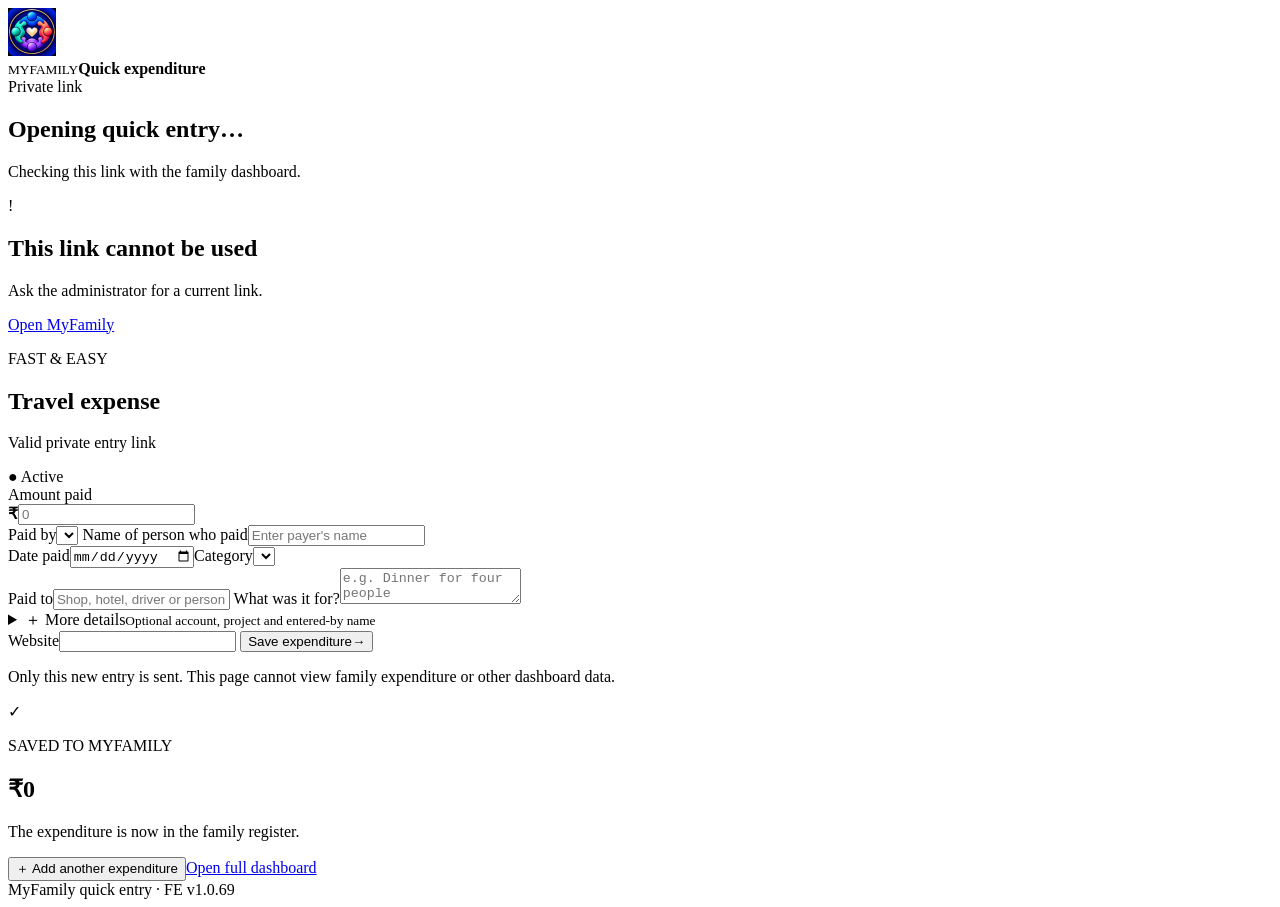
==== quick-expense.html @ 68b97b2c "MyFamily v1.0.69: add quick-expense.html" ====
<!doctype html>
<html lang="en">
<head>
  <meta charset="utf-8">
  <meta name="viewport" content="width=device-width,initial-scale=1,viewport-fit=cover">
  <meta name="theme-color" content="#4935a2">
  <meta name="description" content="Fast private travel expenditure entry for MyFamily.">
  <title>Quick expenditure · MyFamily</title>
  <link rel="icon" href="family-unity-v1058-32.png?v=1.0.69" type="image/png" sizes="32x32">
  <link rel="apple-touch-icon" href="family-unity-v1058-180.png?v=1.0.69" sizes="180x180">
  <link rel="preconnect" href="https://script.google.com">
  <link rel="stylesheet" href="quick-expense.css?v=1.0.69">
</head>
<body>
  <main class="quick-shell">
    <header class="quick-brand">
      <img src="family-unity-v1058-192.png?v=1.0.69" width="48" height="48" alt="MyFamily">
      <div><small id="familyName">MYFAMILY</small><strong>Quick expenditure</strong></div>
      <span class="secure-chip">Private link</span>
    </header>

    <section id="loadingCard" class="state-card" aria-live="polite"><span class="loader"></span><h1>Opening quick entry…</h1><p>Checking this link with the family dashboard.</p></section>
    <section id="errorCard" class="state-card error-card hidden" role="alert"><span class="state-icon">!</span><h1>This link cannot be used</h1><p id="errorText">Ask the administrator for a current link.</p><a href="./">Open MyFamily</a></section>

    <section id="entryCard" class="entry-card hidden">
      <div class="entry-heading"><div><p class="eyebrow">FAST &amp; EASY</p><h1 id="linkTitle">Travel expense</h1><p id="validityText">Valid private entry link</p></div><span class="live-dot">● Active</span></div>
      <form id="quickExpenseForm" autocomplete="on">
        <label class="amount-field"><span>Amount paid</span><div><b id="currencySymbol">₹</b><input id="amount" type="number" inputmode="decimal" min="0.01" step="0.01" required placeholder="0"></div><small id="amountLimit"></small></label>

        <label>Paid by<select id="paidBy" required></select></label>
        <label id="externalPayerRow" class="hidden">Name of person who paid<input id="externalPayerName" maxlength="80" autocomplete="name" placeholder="Enter payer's name"></label>

        <div class="two-fields"><label>Date paid<input id="expenseDate" type="date" required></label><label>Category<select id="category" required></select></label></div>
        <label>Paid to<input id="sentTo" maxlength="100" required autocomplete="organization" placeholder="Shop, hotel, driver or person"></label>
        <label>What was it for?<textarea id="reason" rows="2" maxlength="500" required placeholder="e.g. Dinner for four people"></textarea></label>

        <details class="more-details">
          <summary><span>＋ More details</span><small>Optional account, project and entered-by name</small></summary>
          <div class="details-grid">
            <label>Subcategory<select id="subcategory"></select></label>
            <label>Payment method / account<input id="fromAccount" maxlength="100" placeholder="Cash / UPI"></label>
            <label>Expenditure for<select id="memberId"></select></label>
            <label>Major plan<select id="majorPlanId"></select></label>
            <label class="wide">Entered by <small>(for audit)</small><input id="submittedByName" maxlength="80" autocomplete="name" placeholder="Your name"></label>
          </div>
        </details>
        <label class="bot-field" aria-hidden="true">Website<input id="website" tabindex="-1" autocomplete="off"></label>
        <button id="saveButton" class="save-button" type="submit"><span>Save expenditure</span><b>→</b></button>
        <p class="privacy-note">Only this new entry is sent. This page cannot view family expenditure or other dashboard data.</p>
      </form>
    </section>

    <section id="successCard" class="state-card success-card hidden" aria-live="polite"><span class="state-icon">✓</span><p class="eyebrow">SAVED TO MYFAMILY</p><h1 id="successAmount">₹0</h1><p id="successText">The expenditure is now in the family register.</p><button id="addAnother" type="button">＋ Add another expenditure</button><a href="./">Open full dashboard</a></section>
    <footer>MyFamily quick entry · FE v1.0.69</footer>
  </main>
  <div id="toast" class="toast hidden" role="alert"></div>
  <script src="config.js?v=1.0.69" defer></script>
  <script src="quick-expense.js?v=1.0.69" defer></script>
</body>
</html>
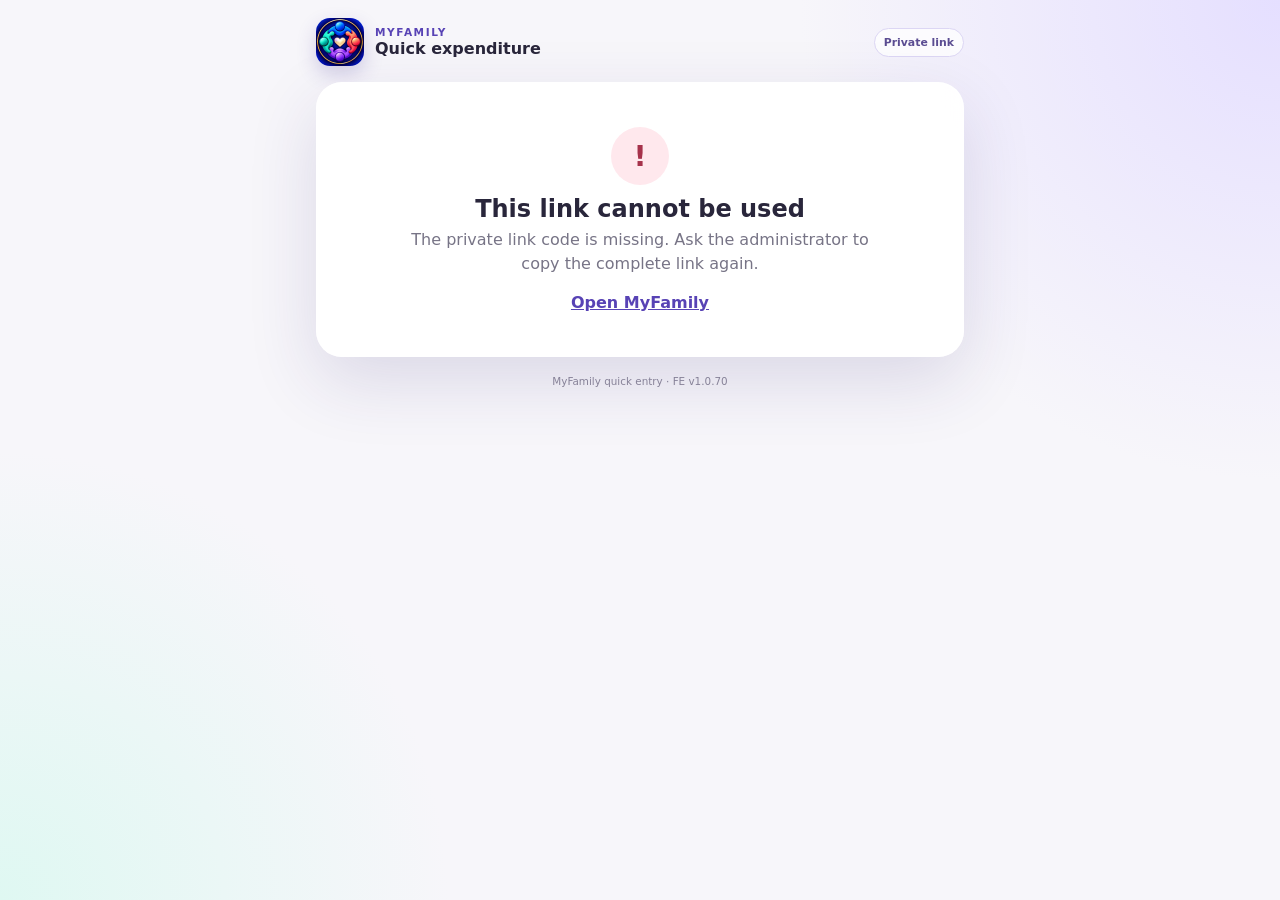
==== commit 628ee697: "Publish v1.0.70 mobile expense and health upgrade" ====
--- a/quick-expense.html
+++ b/quick-expense.html
@@ -6,15 +6,15 @@
   <meta name="theme-color" content="#4935a2">
   <meta name="description" content="Fast private travel expenditure entry for MyFamily.">
   <title>Quick expenditure · MyFamily</title>
-  <link rel="icon" href="family-unity-v1058-32.png?v=1.0.69" type="image/png" sizes="32x32">
-  <link rel="apple-touch-icon" href="family-unity-v1058-180.png?v=1.0.69" sizes="180x180">
+  <link rel="icon" href="family-unity-v1058-32.png?v=1.0.70" type="image/png" sizes="32x32">
+  <link rel="apple-touch-icon" href="family-unity-v1058-180.png?v=1.0.70" sizes="180x180">
   <link rel="preconnect" href="https://script.google.com">
-  <link rel="stylesheet" href="quick-expense.css?v=1.0.69">
+  <link rel="stylesheet" href="quick-expense.css?v=1.0.70">
 </head>
 <body>
   <main class="quick-shell">
     <header class="quick-brand">
-      <img src="family-unity-v1058-192.png?v=1.0.69" width="48" height="48" alt="MyFamily">
+      <img src="family-unity-v1058-192.png?v=1.0.70" width="48" height="48" alt="MyFamily">
       <div><small id="familyName">MYFAMILY</small><strong>Quick expenditure</strong></div>
       <span class="secure-chip">Private link</span>
     </header>
@@ -51,10 +51,10 @@
     </section>
 
     <section id="successCard" class="state-card success-card hidden" aria-live="polite"><span class="state-icon">✓</span><p class="eyebrow">SAVED TO MYFAMILY</p><h1 id="successAmount">₹0</h1><p id="successText">The expenditure is now in the family register.</p><button id="addAnother" type="button">＋ Add another expenditure</button><a href="./">Open full dashboard</a></section>
-    <footer>MyFamily quick entry · FE v1.0.69</footer>
+    <footer>MyFamily quick entry · FE v1.0.70</footer>
   </main>
   <div id="toast" class="toast hidden" role="alert"></div>
-  <script src="config.js?v=1.0.69" defer></script>
-  <script src="quick-expense.js?v=1.0.69" defer></script>
+  <script src="config.js?v=1.0.70" defer></script>
+  <script src="quick-expense.js?v=1.0.70" defer></script>
 </body>
 </html>
--- a/quick-expense.css
+++ b/quick-expense.css
@@ -0,0 +1,9 @@
+:root{--ink:#29263b;--muted:#777486;--purple:#5843b5;--purple-dark:#3c298d;--teal:#0d9184;--line:#e5e1ef;--soft:#f7f5fc;--danger:#a6324b;--shadow:0 24px 70px rgba(51,38,111,.14)}
+*{box-sizing:border-box}html{font-family:Inter,ui-sans-serif,system-ui,-apple-system,BlinkMacSystemFont,"Segoe UI",sans-serif;background:#f5f4f9;color:var(--ink);-webkit-text-size-adjust:100%}body{min-height:100vh;margin:0;background:radial-gradient(circle at 100% 0,#e5dfff 0,transparent 30rem),radial-gradient(circle at 0 100%,#dff8f2 0,transparent 28rem),#f7f6fa}button,input,select,textarea{font:inherit}.hidden{display:none!important}
+.quick-shell{width:min(680px,100%);min-height:100vh;margin:auto;padding:max(18px,env(safe-area-inset-top)) 16px max(24px,env(safe-area-inset-bottom))}.quick-brand{display:flex;align-items:center;gap:11px;margin-bottom:16px}.quick-brand img{border-radius:14px;box-shadow:0 8px 20px rgba(59,42,144,.2)}.quick-brand div{display:grid;gap:1px}.quick-brand small,.eyebrow{color:var(--purple);font-size:.66rem;font-weight:900;letter-spacing:.15em}.quick-brand strong{font-size:1rem}.secure-chip{margin-left:auto;padding:7px 9px;border:1px solid #dcd6f4;border-radius:999px;background:rgba(255,255,255,.76);color:#5b4d92;font-size:.68rem;font-weight:800}
+.entry-card,.state-card{border:1px solid rgba(255,255,255,.86);border-radius:26px;background:rgba(255,255,255,.94);box-shadow:var(--shadow);backdrop-filter:blur(12px)}.entry-card{padding:22px}.entry-heading{display:flex;align-items:flex-start;justify-content:space-between;gap:14px;padding-bottom:17px;border-bottom:1px solid var(--line)}.entry-heading p{margin:0}.entry-heading h1{margin:5px 0 4px;font-size:clamp(1.5rem,7vw,2.1rem);line-height:1.05}.entry-heading #validityText{color:var(--muted);font-size:.75rem}.live-dot{flex:0 0 auto;padding:6px 9px;border-radius:999px;background:#e2f8f1;color:#087669;font-size:.68rem;font-weight:900}
+form{display:grid;gap:13px;margin-top:18px}label{display:grid;gap:6px;color:#4c485c;font-size:.76rem;font-weight:800}input,select,textarea{width:100%;min-height:49px;padding:12px;border:1px solid #dcd8e7;border-radius:13px;outline:0;background:#fff;color:var(--ink);font-size:16px;transition:border-color .15s,box-shadow .15s,transform .15s}textarea{min-height:76px;resize:vertical}input:focus,select:focus,textarea:focus{border-color:#725dd0;box-shadow:0 0 0 4px rgba(98,75,190,.12)}.two-fields,.details-grid{display:grid;grid-template-columns:1fr 1fr;gap:12px}.amount-field{padding:14px;border:1px solid #ded7f7;border-radius:18px;background:linear-gradient(135deg,#f7f4ff,#eefaf8)}.amount-field>div{display:flex;align-items:center;gap:9px}.amount-field b{color:var(--purple);font-size:2rem}.amount-field input{min-height:58px;border:0;background:transparent;padding:2px;font-size:2rem;font-weight:900;box-shadow:none}.amount-field small{color:var(--muted);font-weight:600}.more-details{border:1px solid var(--line);border-radius:16px;background:var(--soft);overflow:hidden}.more-details summary{display:grid;gap:2px;padding:13px;cursor:pointer;list-style:none;color:var(--purple);font-weight:900}.more-details summary::-webkit-details-marker{display:none}.more-details summary small{color:var(--muted);font-size:.68rem;font-weight:600}.details-grid{padding:0 13px 13px}.details-grid .wide{grid-column:1/-1}.bot-field{position:absolute;left:-10000px;width:1px;height:1px;overflow:hidden}
+.save-button{display:flex;align-items:center;justify-content:center;gap:12px;min-height:56px;border:0;border-radius:16px;background:linear-gradient(135deg,var(--purple),#7758d5 62%,var(--teal));color:#fff;font-weight:900;box-shadow:0 14px 30px rgba(76,53,168,.28);cursor:pointer}.save-button:active{transform:translateY(1px)}.save-button[disabled]{opacity:.62;cursor:wait}.privacy-note{margin:0;text-align:center;color:var(--muted);font-size:.66rem;line-height:1.45}
+.state-card{display:grid;justify-items:center;padding:44px 24px;text-align:center}.state-card h1{margin:10px 0 5px}.state-card p{max-width:460px;margin:0;color:var(--muted);line-height:1.5}.state-card a,.state-card button{margin-top:17px;color:var(--purple);font-weight:900}.state-icon{display:grid;place-items:center;width:58px;height:58px;border-radius:50%;background:#e6f8f2;color:#08786b;font-size:1.8rem;font-weight:900}.error-card .state-icon{background:#ffe8ed;color:var(--danger)}.success-card #successAmount{font-size:2.3rem;color:var(--purple)}.success-card button{min-height:51px;padding:0 18px;border:0;border-radius:14px;background:var(--purple);color:#fff;cursor:pointer}.loader{width:42px;height:42px;border:4px solid #e4e0f1;border-top-color:var(--purple);border-radius:50%;animation:spin .8s linear infinite}@keyframes spin{to{transform:rotate(360deg)}}footer{padding:18px;text-align:center;color:#8d899b;font-size:.65rem}.toast{position:fixed;left:50%;bottom:max(18px,env(safe-area-inset-bottom));z-index:20;width:min(520px,calc(100% - 28px));transform:translateX(-50%);padding:13px 15px;border-radius:14px;background:#942e47;color:#fff;box-shadow:0 13px 35px rgba(60,20,31,.28);font-weight:800}
+@media(max-width:520px){.quick-shell{padding-left:11px;padding-right:11px}.entry-card{padding:17px;border-radius:22px}.two-fields,.details-grid{grid-template-columns:1fr}.entry-heading{align-items:flex-start}.live-dot{font-size:.6rem}.amount-field input{font-size:1.8rem}.details-grid .wide{grid-column:auto}}
+@media(prefers-reduced-motion:reduce){*{animation-duration:.01ms!important;transition-duration:.01ms!important}}
